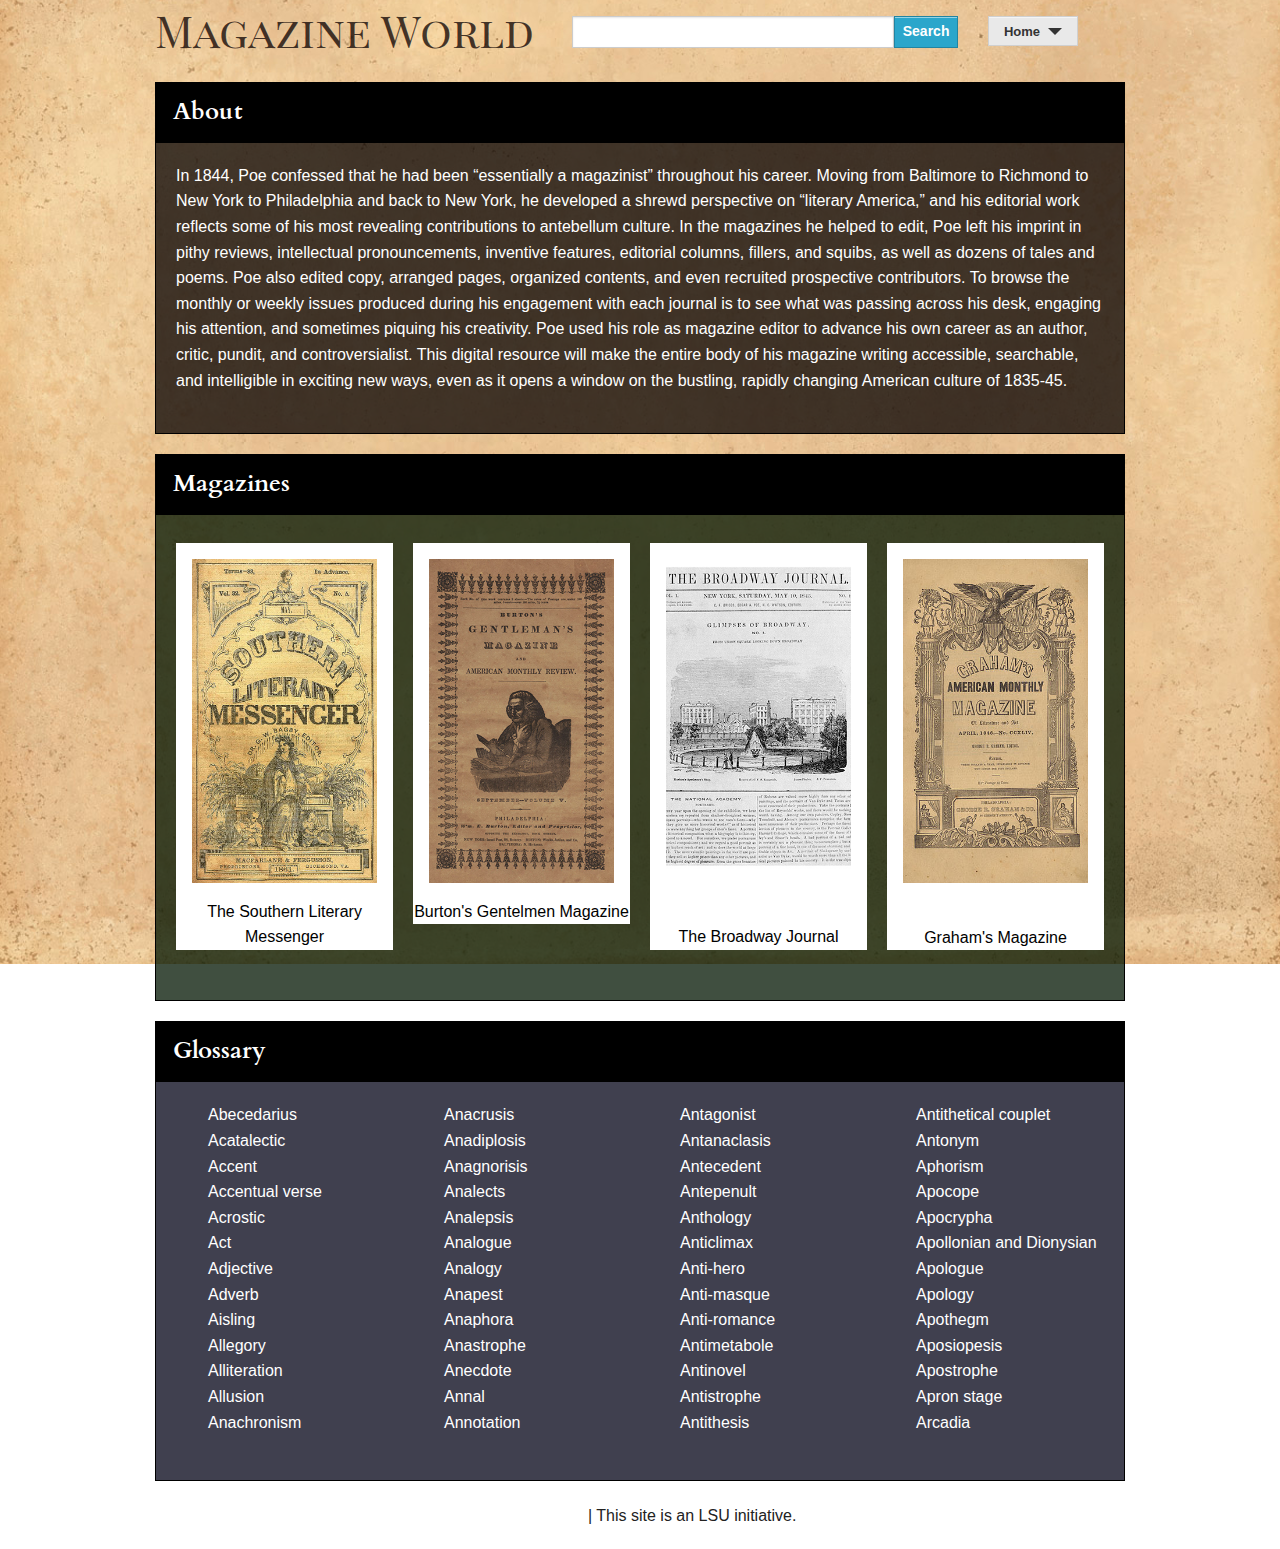
==== index.html @ 4c91239b "initial commit" ====
<!DOCTYPE html>
<!--[if IE 8]>
<html class="no-js lt-ie9" lang="en">
	<![endif]-->
	<!--[if gt IE 8]>
	<!-->
	<html class="no-js" lang="en">
		<!--<![endif]-->

<head>
		<meta charset="utf-8" />
		<meta name="viewport" content="width=device-width" />
		<title>Foundation 4</title>

		<link rel="stylesheet" href="css/normalize.css" />
		<!-- If you are using CSS version, add this -->
		<link rel="stylesheet" href="css/foundation.css" />
		<link rel="stylesheet" href="css/app.css" />

		<script src="js/vendor/custom.modernizr.js"></script>
		<link href='http://fonts.googleapis.com/css?family=Playfair+Display+SC|Cardo:400,400italic,700' rel='stylesheet' type='text/css'></head>
<body>
		<header>

			<div class="row">
				
				<div class="large-5 columns">
					<div class = "title">Magazine World</div>
				</div>

				<nav>
				<div class="large-5 small-10 columns">
					<form>
						<div class="row collapse">
							<div class="small-10 columns">
								<input type="text" placeholder=""></div>
							<div class="small-2 columns">
								<a href="#" class="button prefix">Search</a>
							</div>
						</div>
					</form>
				</div>
			

			<div class="large-2 small-2 columns">
				<a href="#" data-dropdown="drop1" class="small secondary button dropdown">Home</a>

				<ul id="drop1" class="f-dropdown" data-dropdown-content>
					<li>
						<a href="index.html#about">About</a>
					</li>
					<li>
						<a href="index.html#magazines">Magazines</a>
					</li>
					<li>
						<a href="index.html#glossary">Glossary</a>
					</li>
				</ul>

			</div>

		</div>
	</nav>

		</header>

		<div class = "row">
			<div class = "large-12 columns">
				<div class="topboxtitle" id="about">About</div>
				<div class="topbox">
					<p>
						In 1844, Poe confessed that he had been “essentially a magazinist” throughout his career. Moving from Baltimore to Richmond to New York to Philadelphia and back to New York, he developed a shrewd perspective on “literary America,” and his editorial work reflects some of his most revealing contributions to antebellum culture.  In the magazines he helped to edit, Poe left his imprint in pithy reviews, intellectual pronouncements, inventive features, editorial columns, fillers, and squibs, as well as dozens of tales and poems. Poe also edited copy, arranged pages, organized contents, and even recruited prospective contributors. To browse the monthly or weekly issues produced during his engagement with each journal is to see what was passing across his desk, engaging his attention, and sometimes piquing his creativity.  Poe used his role as magazine editor to advance his own career as an author, critic, pundit, and controversialist. This digital resource will make the entire body of his magazine writing accessible, searchable, and intelligible in exciting new ways, even as it opens a window on the bustling, rapidly changing American culture of 1835-45.
					</p>
				</div>
			</div>
		</div>

		<div class = "row">
			<div class = "large-12 columns">
				<div class="midboxtitle" id="magazines">Magazines</div>
				<div class="midbox">
					<ul class="large-block-grid-4">
						<li>
							<a href="southern.html"><img src="img/m1.png">
							<p>The Southern Literary Messenger</p></a>
						</li>
						<li>
							<img src="img/m2.png">
							<p>Burton's Gentelmen Magazine</p>
						</li>
						<li>
							<img src="img/m3.png">
							<p>
								<br>The Broadway Journal</p>
						</li>
						<li>
							<img src="img/m4.png">
							<p>
								<br>Graham's Magazine</p>
						</li>
					</ul>
				</div>
			</div>
		</div>

		<div class = "row">
			<div class = "large-12 columns">
				<div class="botboxtitle" id="glossary">Glossary</div>
				<div class="botbox">
					<ul>
<li>Abecedarius</li>
<li>Acatalectic</li>
<li>Accent</li>
<li>Accentual verse</li>
<li>Acrostic</li>
<li>Act</li>
<li>Adjective</li>
<li>Adverb</li>
<li>Aisling</li>
<li>Allegory</li>
<li>Alliteration</li>
<li>Allusion</li>
<li>Anachronism</li>
<li>Anacrusis</li>
<li>Anadiplosis</li>
<li>Anagnorisis</li>
<li>Analects</li>
<li>Analepsis</li>
<li>Analogue</li>
<li>Analogy</li>
<li>Anapest</li>
<li>Anaphora</li>
<li>Anastrophe</li>
<li>Anecdote</li>
<li>Annal</li>
<li>Annotation</li>
<li>Antagonist</li>
<li>Antanaclasis</li>
<li>Antecedent</li>
<li>Antepenult</li>
<li>Anthology</li>
<li>Anticlimax</li>
<li>Anti-hero</li>
<li>Anti-masque</li>
<li>Anti-romance</li>
<li>Antimetabole</li>
<li>Antinovel</li>
<li>Antistrophe</li>
<li>Antithesis</li>
<li>Antithetical couplet</li>
<li>Antonym</li>
<li>Aphorism</li>
<li>Apocope</li>
<li>Apocrypha</li>
<li>Apollonian and Dionysian</li>
<li>Apologue</li>
<li>Apology</li>
<li>Apothegm</li>
<li>Aposiopesis</li>
<li>Apostrophe</li>
<li>Apron stage</li>
<li>Arcadia</li>
<li>Archaism</li>
<li>Archetype</li>
<li>Aristeia</li>
<li>Argument</li>
<li>Arsis</li>
<li>Art for art's sake</li>
<li>Asemic writing</li>
<li>Aside</li>
<li>Assonance</li>
<li>Astrophic</li>
<li>Asyndeton</li>
<li>Atmosphere</li>
<li>Attitude</li>
<li>Aube</li>
<li>Aubade</li>
<li>Audience</li>
<li>Autobiography</li>
<li>Autotelic</li>
<li>Avant-garde</li>
<li>Ballad</li>
<li>Ballade</li>
<li>Ballad stanza</li>
<li>Bard</li>
<li>Baroque</li>
<li>Bathos</li>
<li>Beast fable (beast epic)</li>
<li>Beast poetry</li>
<li>Beat Generation</li>
<li>Beginning rhyme</li>
<li>Belles-lettres</li>
<li>Bestiary</li>
<li>Beta reader</li>
<li>Bibliography</li>
<li>Bildungsroman</li>
<li>Biography</li>
<li>Black comedy</li>
<li>Blank verse</li>
<li>Bloomsbury Group</li>
<li>Body</li>
<li>Bombast (fustian)</li>
<li>Boulevard theatre</li>
<li>Bourgeois drama</li>
<li>Bouts-Rimés</li>
<li>Bowdlerize</li>
<li>Breviloquence</li>
<li>Broadside</li>
<li>Burlesque</li>
<li>Burletta</li>
<li>Burns stanza</li>
<li>Buskin</li>
<li>Byronic hero</li>
<li>Cadence</li>
<li>Caesura</li>
<li>Calligram</li>
<li>Canon</li>
<li>Canso</li>
<li>Canticum</li>
<li>Canto</li>
<li>Canzone</li>
<li>Capa y espada</li>
<li>Captivity narrative</li>
<li>Caricature</li>
<li>Carmen figuratum</li>
<li>Carpe diem</li>
<li>Catachresis</li>
<li>Catalectic</li>
<li>Catalexis</li>
<li>Catastrophe</li>
<li>Catharsis</li>
<li>Caudate sonnet</li>
<li>Cavalier drama</li>
<li>Cavalier poetry</li>
<li>Celtic Renaissance</li>
<li>Celtic Revival</li>
<li>Celtic Twilight</li>
<li>Caesura</li>
<li>Chain of Being</li>
<li>Chain verse</li>
<li>Chanson de geste</li>
<li>Chansonnier</li>
<li>Chant royal</li>
<li>Chantey</li>
<li>Chanty</li>
<li>Chapbook</li>
<li>Character</li>
<li>Characterization</li>
<li>Charactonym</li>
<li>Chaucerian stanza</li>
<li>Chiasmus</li>
<li>Chivalric romance</li>
<li>Choriamb</li>
<li>Choriambus</li>
<li>Chorus</li>
<li>Chronicle</li>
<li>Chronicle play</li>
<li>Cinquain</li>
<li>Classicism</li>
<li>Classification (literature)</li>
<li>Classification of rhymes (Peter Dale)</li>
<li>Clerihew</li>
<li>Cliché</li>
<li>Climax</li>
<li>Cloak-and-sword play</li>
<li>Closed heroic couplet</li>
<li>Closet drama</li>
<li>Collaborative poetry</li>
<li>Colloquialism</li>
<li>Comédie larmoyante</li>
<li>Comedy</li>
<li>Comedy of errors</li>
<li>Comedy of humors</li>
<li>Comedy of intrigue</li>
<li>Comedy of manners</li>
<li>Comedic relief</li>
<li>Commedia dell'arte</li>
<li>Comic relief</li>
<li>Commedia erudita</li>
<li>Common measure</li>
<li>Commonplace book</li>
<li>Common rhyme</li>
<li>Comparative linguistics</li>
<li>Compensation</li>
<li>Complaint</li>
<li>Conceit</li>
<li>Concordance</li>
<li>Concrete universal</li>
<li>Confessional literature</li>
<li>Confidant/confidante</li>
<li>Conflict</li>
<li>Connotation</li>
<li>Consistency</li>
<li>Consonance</li>
<li>Contradiction</li>
<li>Context</li>
<li>Contrast</li>
<li>Convention</li>
<li>Copyright</li>
<li>Counterplot</li>
<li>Coup de théâtre</li>
<li>Couplet</li>
<li>Courtesy book</li>
<li>Courtly love</li>
<li>Cowleyan ode</li>
<li>Cradle books</li>
<li>Craft cycle</li>
<li>Crisis</li>
<li>Criticism</li>
<li>Cross acrostic</li>
<li>Crown of sonnets</li>
<li>Curtain raiser</li>
<li>Curtal sonnet</li>
<li>Dactyl</li>
<li>Dada</li>
<li>Dale's classification of rhymes</li>
<li>Dandyism</li>
<li>Danrin school</li>
<li>Débat</li>
<li>Death poem</li>
<li>Death of the novel</li>
<li>Debut novel</li>
<li>Decadence</li>
<li>Decasyllabic verse</li>
<li>Decorum</li>
<li>Denotation</li>
<li>Dénouement</li>
<li>Dependent Clause</li>
<li>Description</li>
<li>Descriptive linguistics</li>
<li>Detective story</li>
<li>Deus ex machina</li>
<li>Deuteragonist</li>
<li>Dialect</li>
<li>Dialogic</li>
<li>Dialogue</li>
<li>Dibrach</li>
<li>Dicks</li>
<li>Diction</li>
<li>Didactic</li>
<li>Digest</li>
<li>Digression</li>
<li>Dime novel</li>
<li>Diameter</li>
<li>Dimeter</li>
<li>Dipody</li>
<li>Dirge</li>
<li>Discourse</li>
<li>Dissociation of sensibility</li>
<li>Dissonance</li>
<li>Distich</li>
<li>Distributed Stress</li>
<li>Dithyramb</li>
<li>Diverbium</li>
<li>Divine afflatus</li>
<li>Doggerel</li>
<li>Dolce stil nuove</li>
<li>Domestic tragedy</li>
<li>Donnée</li>
<li>Doppelgänger</li>
<li>Double</li>
<li>Double rhyme</li>
<li>Drama</li>
<li>Drama of sensibility</li>
<li>Dramatic character</li>
<li>Dramatic irony</li>
<li>Dramatic lyric</li>
<li>Dramatic monologue</li>
<li>Dramatic proverb</li>
<li>Dramatis personae</li>
<li>Dramaturgy</li>
<li>Dream allegory</li>
<li>Dream vision</li>
<li>Droll</li>
<li>Dumb show</li>
<li>Duodecimo</li>
<li>Duologue</li>
<li>Duple meter/duple rhythm</li>
<li>Dystopia</li>
<li>Dynamic Character</li>
<li>Echo verse</li>
<li>Eclogue</li>
<li>Edition</li>
<li>Ekphrasis</li>
<li>Elegiac couplet</li>
<li>Elegiac meter</li>
<li>Elegy</li>
<li>Elision</li>
<li>Emblem</li>
<li>Emblem book</li>
<li>Emendation</li>
<li>Emotive language</li>
<li>Encomiastic verse</li>
<li>End rhyme</li>
<li>End-stopped line</li>
<li>English sonnet</li>
<li>Enjambment</li>
<li>Entr'acte</li>
<li>Envoy/envoi</li>
<li>Epanalepsis</li>
<li>Épater la bourgeoisie</li>
<li>Epic poetry</li>
<li>Epic simile</li>
<li>Epic Theater</li>
<li>Epigraph</li>
<li>Epilogue</li>
<li>Epiphany</li>
<li>Episode</li>
<li>Episteme</li>
<li>Epistle</li>
<li>Epistolary novel</li>
<li>Epistrophe</li>
<li>Epitaph</li>
<li>Epithalamion</li>
<li>Epithet</li>
<li>Epizeuxis</li>
<li>Epode</li>
<li>Eponymous author</li>
<li>Equivalence</li>
<li>Erotica</li>
<li>Erziehungsroman</li>
<li>Essay</li>
<li>Ethos</li>
<li>Eulogy</li>
<li>Euphony</li>
<li>Euphuism</li>
<li>Evidence</li>
<li>Exaggeration</li>
<li>Exegesis</li>
<li>Exemplum</li>
<li>Existentialism</li>
<li>Exordium</li>
<li>Experimental novel</li>
<li>Explication de texte</li>
<li>Exposition (literary technique)</li>
<li>Exposition (dramatic structure)</li>
<li>Expressionism</li>
<li>Extended metaphor</li>
<li>Extension</li>
<li>Extrametrical verse</li>
<li>Extravaganza</li>
<li>Eye rhyme</li>
<li>Fable</li>
<li>Fabliau</li>
<li>Falling action</li>
<li>Falling rhythm</li>
<li>Fancy and imagination</li>
<li>Fantasy</li>
<li>Farce</li>
<li>Feeling</li>
<li>Feminine ending</li>
<li>Feminine rhyme</li>
<li>Fiction</li>
<li>Figurative language</li>
<li>Figure of speech</li>
<li>Fin de siècle</li>
<li>Flashback</li>
<li>Flashforward</li>
<li>Flat character</li>
<li>Fleshly school</li>
<li>Foil</li>
<li>Folio</li>
<li>Folk drama</li>
<li>Folklore</li>
<li>Folk tale</li>
<li>Foot</li>
<li>Foreshadowing</li>
<li>Form</li>
<li>Four levels of meaning</li>
<li>Four meanings of a poem</li>
<li>Fourteener</li>
<li>Frame story</li>
<li>Free indirect discourse</li>
<li>Free verse</li>
<li>French forms</li>
<li>Freytag's pyramid</li>
<li>Fugitives andAgrarians</li>
<li>Fustian</li>
<li>Future</li>
<li>Futurism</li>
<li>Gallows humor</li>
<li>Gamebooks</li>
<li>Gathering (literature)</li>
<li>Gay literature</li>
<li>Genetic fallacy</li>
<li>Genius and talent</li>
<li>Genre</li>
<li>Georgian poetry</li>
<li>Georgics</li>
<li>Gesta</li>
<li>Ghazal</li>
<li>Gloss</li>
<li>Gnomic verse</li>
<li>Golden line</li>
<li>Goliardic verse</li>
<li>Gongorism</li>
<li>Gonzo journalism</li>
<li>Gothic novel</li>
<li>Grand Guignol</li>
<li>Graveyard poetry</li>
<li>Graveyard school</li>
<li>Greek tragedy</li>
<li>Grub Street</li>
<li>Grundyism</li>
<li>Guignol</li>
<li>Gushi</li>
<li>Hagiography</li>
<li>Hagiology</li>
<li>Haibun</li>
<li>Haikai</li>
<li>Haiku</li>
<li>Half rhyme</li>
<li>Hamartia</li>
<li>Handwaving</li>
<li>Headless line</li>
<li>Head rhyme</li>
<li>Hemistich</li>
<li>Hendecasyllable</li>
<li>Hendecasyllabic verse</li>
<li>Heptameter</li>
<li>Heptastich</li>
<li>Heresy of paraphrase</li>
<li>Heroic couplets</li>
<li>Heroic drama</li>
<li>Heroic quatrain</li>
<li>Heroic stanza</li>
<li>Hexameter</li>
<li>Hexastich</li>
<li>Hiatus</li>
<li>High comedy</li>
<li>Higher criticism</li>
<li>Historical linguistics</li>
<li>Historical novel</li>
<li>Historic present</li>
<li>History play</li>
<li>Hokku</li>
<li>Holograph</li>
<li>Homeric epithet</li>
<li>Homily</li>
<li>Horatian ode</li>
<li>Horatian satire</li>
<li>Hornbook</li>
<li>Hovering accent</li>
<li>Hubris</li>
<li>Hudibrastic</li>
<li>Humor</li>
<li>Humours</li>
<li>Hybris</li>
<li>Hymn</li>
<li>Hymnal stanza</li>
<li>Hypallage</li>
<li>Hyperbole</li>
<li>Hypercatalectic</li>
<li>Hypermetrical</li>
<li>Hypocorism</li>
<li>Hysteron-proteron</li>
<li>Hypotactic</li>
<li>Iambic pentameter</li>
<li>Ideology</li>
<li>Idiom</li>
<li>Idyll</li>
<li>Imagery</li>
<li>Imagism</li>
<li>Impressionism</li>
<li>Incipit</li>
<li>Indeterminacy</li>
<li>Inference</li>
<li>In medias res</li>
<li>Innuendo</li>
<li>Interjection</li>
<li>Internal conflict</li>
<li>Internal rhyme</li>
<li>Interpretation</li>
<li>Intertextuality</li>
<li>Intuitive description</li>
<li>Irony</li>
<li>Jacobean era</li>
<li>Jeremiad</li>
<li>Ji-amari</li>
<li>Jintishi</li>
<li>Jitarazu</li>
<li>Journal</li>
<li>Judicial criticism</li>
<li>Jueju</li>
<li>Juggernaut</li>
<li>Juncture (literature)</li>
<li>Juvenalian satire</li>
<li>Juxtaposition</li>
<li>Kabuki</li>
<li>Kafkaesque</li>
<li>Katharsis</li>
<li>Kenning</li>
<li>Kigo</li>
<li>King's English</li>
<li>Kireji</li>
<li>Kitsch</li>
<li>Künstlerroman</li>
<li>Lai</li>
<li>Lake Poets</li>
<li>Lament</li>
<li>Lampoon</li>
<li>L'art pour l'art</li>
<li>Laureate</li>
<li>Lay</li>
<li>Leaf</li>
<li>Legend</li>
<li>Legitimate theater</li>
<li>Leonine rhyme</li>
<li>Lexis</li>
<li>Letters</li>
<li>Level stress (even accent)</li>
<li>Libretto</li>
<li>Light ending</li>
<li>Light poetry</li>
<li>Light rhyme</li>
<li>Light stress</li>
<li>Light poetry</li>
<li>Limerick</li>
<li>Linguistics</li>
<li>Linked rhyme</li>
<li>Link sonnet</li>
<li>Literary ballad</li>
<li>Literary criticism</li>
<li>Literary epic</li>
<li>Literary fauvism</li>
<li>Literary realism</li>
<li>Literary theory</li>
<li>Literature</li>
<li>Litotes</li>
<li>Litterateur</li>
<li>Liturgical drama</li>
<li>Living Newspaper</li>
<li>Local color</li>
<li>Logaoedic</li>
<li>Logical fallacy</li>
<li>Logical stress</li>
<li>Logos</li>
<li>Long metre</li>
<li>Loose sentence</li>
<li>Lost Generation</li>
<li>Low comedy</li>
<li>Lullaby</li>
<li>Lune</li>
<li>Lushi</li>
<li>Lyric</li>
<li>Macaronic language</li>
<li>Madrigal (poetry)</li>
<li>Magic realism</li>
<li>Malapropism</li>
<li>Maqama</li>
<li>Märchen</li>
<li>Marginalia</li>
<li>Marinism</li>
<li>Marivauge</li>
<li>Marxist literary criticism</li>
<li>Masculine ending</li>
<li>Masculine rhyme</li>
<li>Masked comedy</li>
<li>Masque</li>
<li>Maxim</li>
<li>Meaning</li>
<li>Medieval drama</li>
<li>Meiosis</li>
<li>Melic poetry</li>
<li>Melodrama</li>
<li>Memoir</li>
<li>Menippean satire</li>
<li>Mesostich</li>
<li>Metaphor</li>
<li>Metaphysical conceit</li>
<li>Metaphorical language</li>
<li>Metaphysical poets</li>
<li>Meter</li>
<li>Metonymy</li>
<li>Metre</li>
<li>Metrical accent</li>
<li>Metrical foot</li>
<li>Metrical structure</li>
<li>Microcosm</li>
<li>Middle Comedy</li>
<li>Miles gloriosus</li>
<li>Miltonic sonnet</li>
<li>Mime</li>
<li>Mimesis</li>
<li>Minnesang</li>
<li>Minstrel</li>
<li>Mystery play(miracle play)</li>
<li>Miscellanies</li>
<li>Mise en scène</li>
<li>Mixed metaphor</li>
<li>Mock-heroic (mock epic)</li>
<li>Mode</li>
<li>Modernism</li>
<li>Monodrama</li>
<li>Monody</li>
<li>Monogatari</li>
<li>Monograph</li>
<li>Monologue</li>
<li>Monometer(monopody)</li>
<li>Monostich</li>
<li>Monograph</li>
<li>Mood</li>
<li>Mora</li>
<li>Moral</li>
<li>Morality play</li>
<li>Motif</li>
<li>Motivation</li>
<li>Movement</li>
<li>Mummery</li>
<li>Muses</li>
<li>Musical comedy</li>
<li>Muwashshah</li>
<li>Mystery play</li>
<li>Mythology</li>
<li>Narrative point of view</li>
<li>Narrator</li>
<li>Naturalism</li>
<li>Neologism</li>
<li>Non-fiction</li>
<li>Non-fiction novel</li>
<li>Novel</li>
<li>Novelette</li>
<li>Novella</li>
<li>Novelle</li>
<li>Narrative poem</li>
<li>Objective correlative</li>
<li>Objective criticism</li>
<li>Obligatory scene</li>
<li>Octameter</li>
<li>Octave</li>
<li>Octet</li>
<li>Ode</li>
<li>Oedipus complex</li>
<li>Onomatopoeia</li>
<li>Open couplet</li>
<li>Oulipo</li>
<li>Orchestra</li>
<li>Ottava rima</li>
<li>Oxymoron</li>
<li>Palinode</li>
<li>Pantoum</li>
<li>Pantun</li>
<li>Parable</li>
<li>Paraclausithyron</li>
<li>Paradelle</li>
<li>Paradox</li>
<li>Paraphrase</li>
<li>Pararhyme</li>
<li>Paratactic</li>
<li>Partimen</li>
<li>Pastourelle</li>
<li>Past Perfect</li>
<li>Past Tense</li>
<li>Pathetic fallacy</li>
<li>Pathya Vat</li>
<li>Parallelism</li>
<li>Parody</li>
<li>Pastoral</li>
<li>Pathos</li>
<li>Pentameter</li>
<li>Phrase</li>
<li>Periodical literature</li>
<li>Peripetia</li>
<li>Perspective</li>
<li>Persona</li>
<li>Personification</li>
<li>Phronesis</li>
<li>Pièce bien faite</li>
<li>Picaresque novel</li>
<li>Plain Style</li>
<li>Platonic</li>
<li>Plot</li>
<li>Poem</li>
<li>Poem and song</li>
<li>Poetic diction</li>
<li>Poetic transrealism</li>
<li>Poetry</li>
<li>Point of view</li>
<li>Polysyndeton</li>
<li>Post-colonialism</li>
<li>Postmodernism</li>
<li>Pound's Ideogrammic Method</li>
<li>Present Perfect</li>
<li>Primal scene</li>
<li>Procatalepsis</li>
<li>Prolepsis</li>
<li>Prologue</li>
<li>Progymnasmata</li>
<li>Pronoun</li>
<li>Prose</li>
<li>Prosimetrum</li>
<li>Prosody (poetry)</li>
<li>Protagonist</li>
<li>Proverb</li>
<li>Pruning poem</li>
<li>Psalm</li>
<li>Psychoanalytic literary criticism</li>
<li>Psychoanalytic theory</li>
<li>Pun</li>
<li>Purple prose</li>
<li>Purpose for Reading</li>
<li>Pyrrhic</li>
<li>Quatrain</li>
<li>Quintain</li>
<li>Reader-response criticism</li>
<li>Realism</li>
<li>Redaction</li>
<li>Red herring</li>
<li>Refrain</li>
<li>Regency novel</li>
<li>Regionalism (literature)</li>
<li>Renga</li>
<li>Renku</li>
<li>Renshi</li>
<li>Repetition</li>
<li>Resolution</li>
<li>Reverse chronology</li>
<li>Rhapsodes</li>
<li>Rhetoric</li>
<li>Rhetorical agency</li>
<li>Rhetorical device</li>
<li>Rhetorical operations</li>
<li>Rhetorical question</li>
<li>Rhetorical tension</li>
<li>Rhyme</li>
<li>Rhymed prose</li>
<li>Rhyme royal</li>
<li>Rhythm</li>
<li>Rising action</li>
<li>Robinsonade</li>
<li>Romance (heroic literature)</li>
<li>Romance novel</li>
<li>Romanticism</li>
<li>Romanzo d' appendice</li>
<li>Roman à clef</li>
<li>Round character</li>
<li>Round-robin story</li>
<li>Ruritanian romance</li>
<li>Russian formalism</li>
<li>Saj'</li>
<li>Satire</li>
<li>Scanning</li>
<li>Scansion</li>
<li>Scene</li>
<li>Scènes à faire</li>
<li>Sea shanty</li>
<li>Semiotic literary criticism</li>
<li>Semiotics</li>
<li>Senry.</li>
<li>Serial</li>
<li>Sestet</li>
<li>Setting</li>
<li>Shadorma</li>
<li>Shakespearean sonnet</li>
<li>Shanty</li>
<li>Sicilian octave</li>
<li>Simile</li>
<li>Slant rhyme</li>
<li>Slice of life</li>
<li>Skaz</li>
<li>Sobriquet</li>
<li>Soliloquy</li>
<li>Sonnet</li>
<li>Sonneteer</li>
<li>Speaker</li>
<li>Spondee</li>
<li>Spenserian stanza</li>
<li>Sprung rhythm</li>
<li>Stanza</li>
<li>Static character</li>
<li>Stigma of print</li>
<li>Stereotype</li>
<li>Stichic</li>
<li>Strambotto</li>
<li>Stream of consciousness</li>
<li>Structuralism</li>
<li>Subjunctive</li>
<li>Sublime</li>
<li>Subplot</li>
<li>Syllogism</li>
<li>Symbolism</li>
<li>Synecdoche</li>
<li>Synaesthesia</li>
<li>Syntax</li>
<li>Tautology</li>
<li>Tableau</li>
<li>Tail rhyme</li>
<li>Tagelied</li>
<li>Tale</li>
<li>Tanka</li>
<li>Tan-renga</li>
<li>Techne</li>
<li>Telestich</li>
<li>Tenor</li>
<li>Tension</li>
<li>Tercet</li>
<li>Terza rima</li>
<li>Tetrameter</li>
<li>Tetrastich</li>
<li>Text</li>
<li>Textual criticism</li>
<li>Textuality</li>
<li>Texture</li>
<li>Theater of Cruelty</li>
<li>Theater of the Absurd</li>
<li>Theme</li>
<li>Thesis</li>
<li>Thesis play</li>
<li>Third person narrative</li>
<li>Threnody</li>
<li>Tirade</li>
<li>Tone</li>
<li>Tornada</li>
<li>Tract</li>
<li>Tractarian Movement</li>
<li>Tragedy</li>
<li>Tragedy of blood</li>
<li>Tragic flaw</li>
<li>Tragic hero</li>
<li>Tragic irony</li>
<li>Tragicomedy</li>
<li>Tranche de vie</li>
<li>Transcendentalism</li>
<li>Transferred epithet</li>
<li>Transition</li>
<li>Translation</li>
<li>Travesty</li>
<li>Tribe of Ben</li>
<li>Tribrach</li>
<li>Trimeter</li>
<li>Triolet</li>
<li>Triple rhyme</li>
<li>Triple meter</li>
<li>Triple rhythm</li>
<li>Triplet</li>
<li>Tristich</li>
<li>Tritagonist</li>
<li>Trivium</li>
<li>Trobar clus</li>
<li>Trochee</li>
<li>Trochee</li>
<li>Trope (literature)</li>
<li>Troubadour</li>
<li>Trouvère</li>
<li>Tuckerization</li>
<li>Truncated line</li>
<li>Tumbling verse</li>
<li>Type character</li>
<li>Type scene</li>
<li>Ubi sunt</li>
<li>Underground culture</li>
<li>Underground press</li>
<li>Understatement</li>
<li>Unities</li>
<li>Unity</li>
<li>Universality (disambiguation)</li>
<li>University Wits</li>
<li>Unobtainium</li>
<li>Uta monogatari</li>
<li>Utopia</li>
<li>Utopian and dystopian fiction</li>
<li>Unreliable narrator</li>
<li>Variable syllable</li>
<li>Variorum</li>
<li>Varronian satire(Menippean satire)</li>
<li>Vates</li>
<li>Vaudeville</li>
<li>Vehicle</li>
<li>Verb displacement</li>
<li>Verbal irony</li>
<li>Verisimilitude</li>
<li>Verism</li>
<li>Vers de société</li>
<li>Vers libre</li>
<li>Verse</li>
<li>Verse paragraph</li>
<li>Versiprose</li>
<li>Verso</li>
<li>Victorianism</li>
<li>Viewpoint</li>
<li>Vignette</li>
<li>Villain</li>
<li>Villanelle</li>
<li>Virelay</li>
<li>Virgule</li>
<li>Voice (of the writer)</li>
<li>Voice (in phonetics)</li>
<li>Volta</li>
<li>Vorticism</li>
<li>Vulgate</li>
<li>Waka</li>
<li>Wardour Street English</li>
<li>Weak ending</li>
<li>Weak foot</li>
<li>Well-made play</li>
<li>Wellerism</li>
<li>Western fiction</li>
<li>Wit</li>
<li>Word accent</li>
<li>Wrenched accent</li>
<li>Watermark</li>
<li>Za</li>
<li>Zappai</li>
</ul>
				</div>
			</div>
		</div>
<footer>
		<div class="row">
<div class="12-large columns">
	<img width="100" src="img/whitelsu.png" /> | This site is an LSU initiative.
</div>
		</div>
	</footer>

		<script>
  document.write('<script src=' +
  ('__proto__' in {} ? 'js/vendor/zepto' : 'js/vendor/jquery') +
  '.js><\/script>')</script>
	<script src="js/foundation/foundation.js"></script>
	<script src="js/foundation/foundation.alerts.js"></script>
	<script src="js/foundation/foundation.clearing.js"></script>
	<script src="js/foundation/foundation.cookie.js"></script>
	<script src="js/foundation/foundation.dropdown.js"></script>
	<script src="js/foundation/foundation.forms.js"></script>
	<script src="js/foundation/foundation.joyride.js"></script>
	<script src="js/foundation/foundation.magellan.js"></script>
	<script src="js/foundation/foundation.orbit.js"></script>
	<script src="js/foundation/foundation.placeholder.js"></script>
	<script src="js/foundation/foundation.reveal.js"></script>
	<script src="js/foundation/foundation.section.js"></script>
	<script src="js/foundation/foundation.tooltips.js"></script>
	<script src="js/foundation/foundation.topbar.js"></script>
	<script>$(document).foundation();</script>
</body>
</html>
---- css/app.css ----
html { 
  background: url(../img/bkg.png) no-repeat center center fixed; 
  -webkit-background-size: cover;
  -moz-background-size: cover;
  -o-background-size: cover;
  background-size: cover;
}

.title{
  font-family: 'Playfair Display SC', serif;
  color: rgba(10,0,0,0.75);
  font-size: 2.75em;

}

header{
  padding-top: .5em;
  /*padding-bottom: .75em;*/
}

header nav {
  padding-top: .5em;
  z-index: 100000;
}

.subtitle{
  font-family: 'Cardo', serif;
  color: #fff;
}

.topbox {
  background-color: rgba(5,0,0,0.75);
  border-style: solid;
  border-width: 1px;
  border-color: #000;
  margin-bottom: 1.25em;
  padding: 1.25em;
}

.midbox {
  background-color: rgba(0,20,0,0.75);
  border-style: solid;
  border-width: 1px;
  border-color: #000;
  margin-bottom: 1.25em;
  padding: 1.25em;
}

.botbox {
  background-color: rgba(0,0,20,0.75);
  border-style: solid;
  border-width: 1px;
  border-color: #000;
  margin-bottom: 1.25em;
  padding: 1.25em;
  columns: 100px 4;
  -webkit-columns:100px 4; /* Safari and Chrome */
  -moz-columns:100px 4; /* Firefox */
}

.midbox li p {
  background-color: white;
  color: #000;
}

.midbox ul {
  padding-top: .5em;
  text-align: center;
}

.botbox ul {
  padding-left: 1em;
}

.botbox ul li {
  list-style: none;
  padding-left: 1em;
}

.midbox li img {
    background-color: white;
    padding: 1em;
}

.topboxtitle {
  padding: 0.75em;
  background-color: rgb(0,0,0);
  font-family: 'Cardo', serif;
  font-size: 18pt;
  font-weight: bold;
  color: #fff;
}

.midboxtitle {
  padding: 0.75em;
  background-color: rgb(0,0,0);
  font-family: 'Cardo', serif;
  font-size: 18pt;
  font-weight: bold;
  color: #fff;
}

.botboxtitle {
  padding: 0.75em;
  background-color: rgb(0,0,0);
  font-family: 'Cardo', serif;
  font-size: 18pt;
  font-weight: bold;
  color: #fff;
}

.topbox p{
  color: #fff;
}

.midbox p{
  color: #fff;
}

.botbox {
  color: #fff;
  overflow: scroll;
  height: 400px;
}

.topbox h3 {
  background-color: rgba(29,10,15,1);
  color: #fff;
}

footer {
  text-align: center;
  margin-bottom: 1em;
}
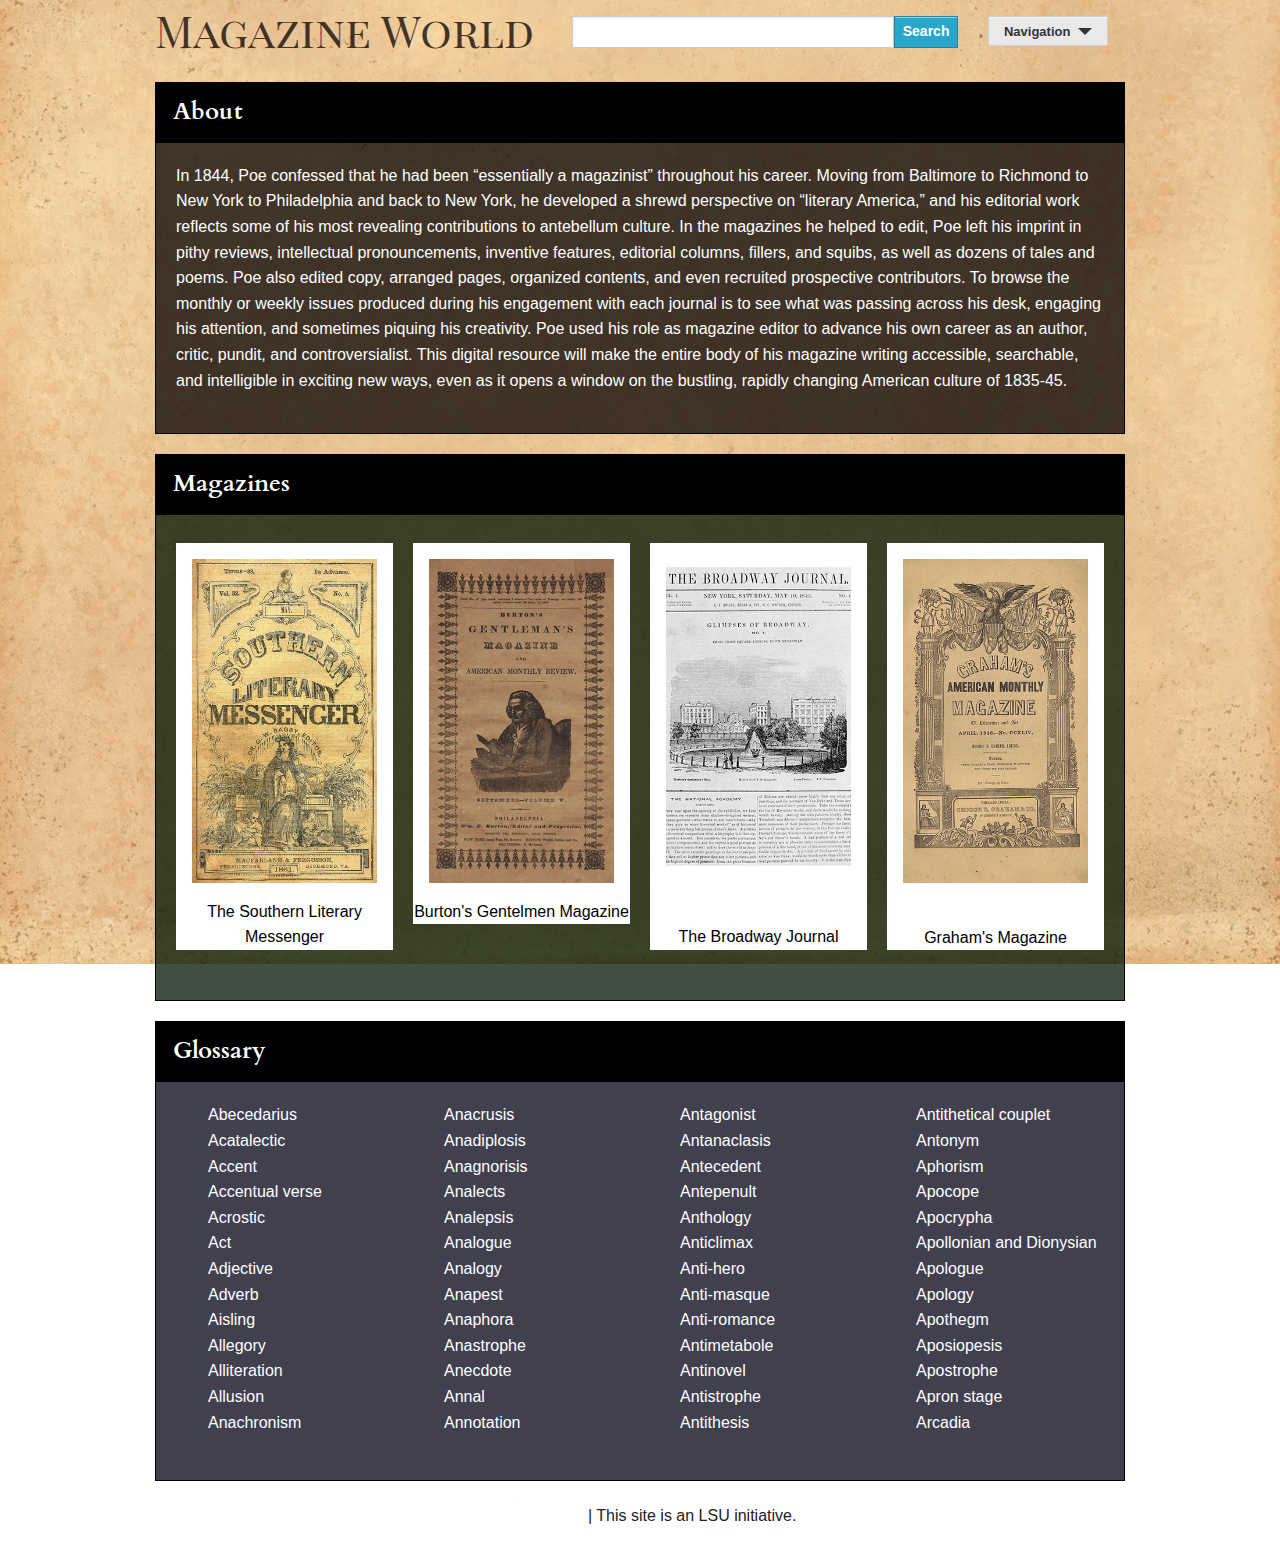
==== commit 22870a05: "Cleaning up" ====
--- a/index.html
+++ b/index.html
@@ -25,7 +25,7 @@
 			<div class="row">
 				
 				<div class="large-5 columns">
-					<div class = "title">Magazine World</div>
+				<div class = "title"><a href="index.html">Magazine World</a></div>
 				</div>
 
 				<nav>
@@ -43,7 +43,7 @@
 			
 
 			<div class="large-2 small-2 columns">
-				<a href="#" data-dropdown="drop1" class="small secondary button dropdown">Home</a>
+				<a href="#" data-dropdown="drop1" class="small secondary button dropdown">Navigation</a>
 
 				<ul id="drop1" class="f-dropdown" data-dropdown-content>
 					<li>
--- a/css/app.css
+++ b/css/app.css
@@ -6,7 +6,7 @@
   background-size: cover;
 }
 
-.title{
+.title a{
   font-family: 'Playfair Display SC', serif;
   color: rgba(10,0,0,0.75);
   font-size: 2.75em;
@@ -37,6 +37,24 @@
   padding: 1.25em;
 }
 
+.topboxtitle {
+  padding: 0.75em;
+  background-color: rgb(0,0,0);
+  font-family: 'Cardo', serif;
+  font-size: 18pt;
+  font-weight: bold;
+  color: #fff;
+}
+
+.topbox h3 {
+  background-color: rgba(29,10,15,1);
+  color: #fff;
+}
+
+.topbox p{
+  color: #fff;
+}
+
 .midbox {
   background-color: rgba(0,20,0,0.75);
   border-style: solid;
@@ -44,6 +62,34 @@
   border-color: #000;
   margin-bottom: 1.25em;
   padding: 1.25em;
+}
+
+.midbox li p {
+  background-color: white;
+  color: #000;
+}
+
+.midbox ul {
+  padding-top: .5em;
+  text-align: center;
+}
+
+.midboxtitle {
+  padding: 0.75em;
+  background-color: rgb(0,0,0);
+  font-family: 'Cardo', serif;
+  font-size: 18pt;
+  font-weight: bold;
+  color: #fff;
+}
+
+.midbox p{
+  color: #fff;
+}
+
+.midbox li img {
+    background-color: white;
+    padding: 1em;
 }
 
 .botbox {
@@ -58,14 +104,13 @@
   -moz-columns:100px 4; /* Firefox */
 }
 
-.midbox li p {
-  background-color: white;
-  color: #000;
-}
-
-.midbox ul {
-  padding-top: .5em;
-  text-align: center;
+.botboxtitle {
+  padding: 0.75em;
+  background-color: rgb(0,0,0);
+  font-family: 'Cardo', serif;
+  font-size: 18pt;
+  font-weight: bold;
+  color: #fff;
 }
 
 .botbox ul {
@@ -77,55 +122,57 @@
   padding-left: 1em;
 }
 
-.midbox li img {
-    background-color: white;
-    padding: 1em;
-}
-
-.topboxtitle {
-  padding: 0.75em;
-  background-color: rgb(0,0,0);
-  font-family: 'Cardo', serif;
-  font-size: 18pt;
-  font-weight: bold;
-  color: #fff;
-}
-
-.midboxtitle {
-  padding: 0.75em;
-  background-color: rgb(0,0,0);
-  font-family: 'Cardo', serif;
-  font-size: 18pt;
-  font-weight: bold;
-  color: #fff;
-}
-
-.botboxtitle {
-  padding: 0.75em;
-  background-color: rgb(0,0,0);
-  font-family: 'Cardo', serif;
-  font-size: 18pt;
-  font-weight: bold;
-  color: #fff;
-}
-
-.topbox p{
-  color: #fff;
-}
-
-.midbox p{
-  color: #fff;
-}
-
 .botbox {
   color: #fff;
   overflow: scroll;
   height: 400px;
 }
 
-.topbox h3 {
-  background-color: rgba(29,10,15,1);
-  color: #fff;
+aside {
+  /*position: fixed;
+  top:0px;
+  right:0px;
+  width:500px;
+  overflow-x:hidden;
+  overflow-y:auto;*/
+  /*float: right;*/
+}
+
+#viewerCanvas {
+  width: 100%; 
+  height: 75vh;
+  overflow: hidden; 
+  /*padding-bottom: 2em;*/
+}
+
+.bookNav {
+  border-top: 1px dotted white;
+  padding-top: 1em;
+  }
+
+.bookNav li{
+  color: white;
+  /*list-style-type: none;*/
+}
+
+.bookNav ul{
+  padding-left: 1em;
+}
+
+#number {
+  background-color: white;
+  color: black;
+  padding: .2em;
+}
+
+#text {
+  background-color: white;
+  color: black;
+  padding: .2em;
+}
+
+h5 {
+  color: white;
 }
 
 footer {
